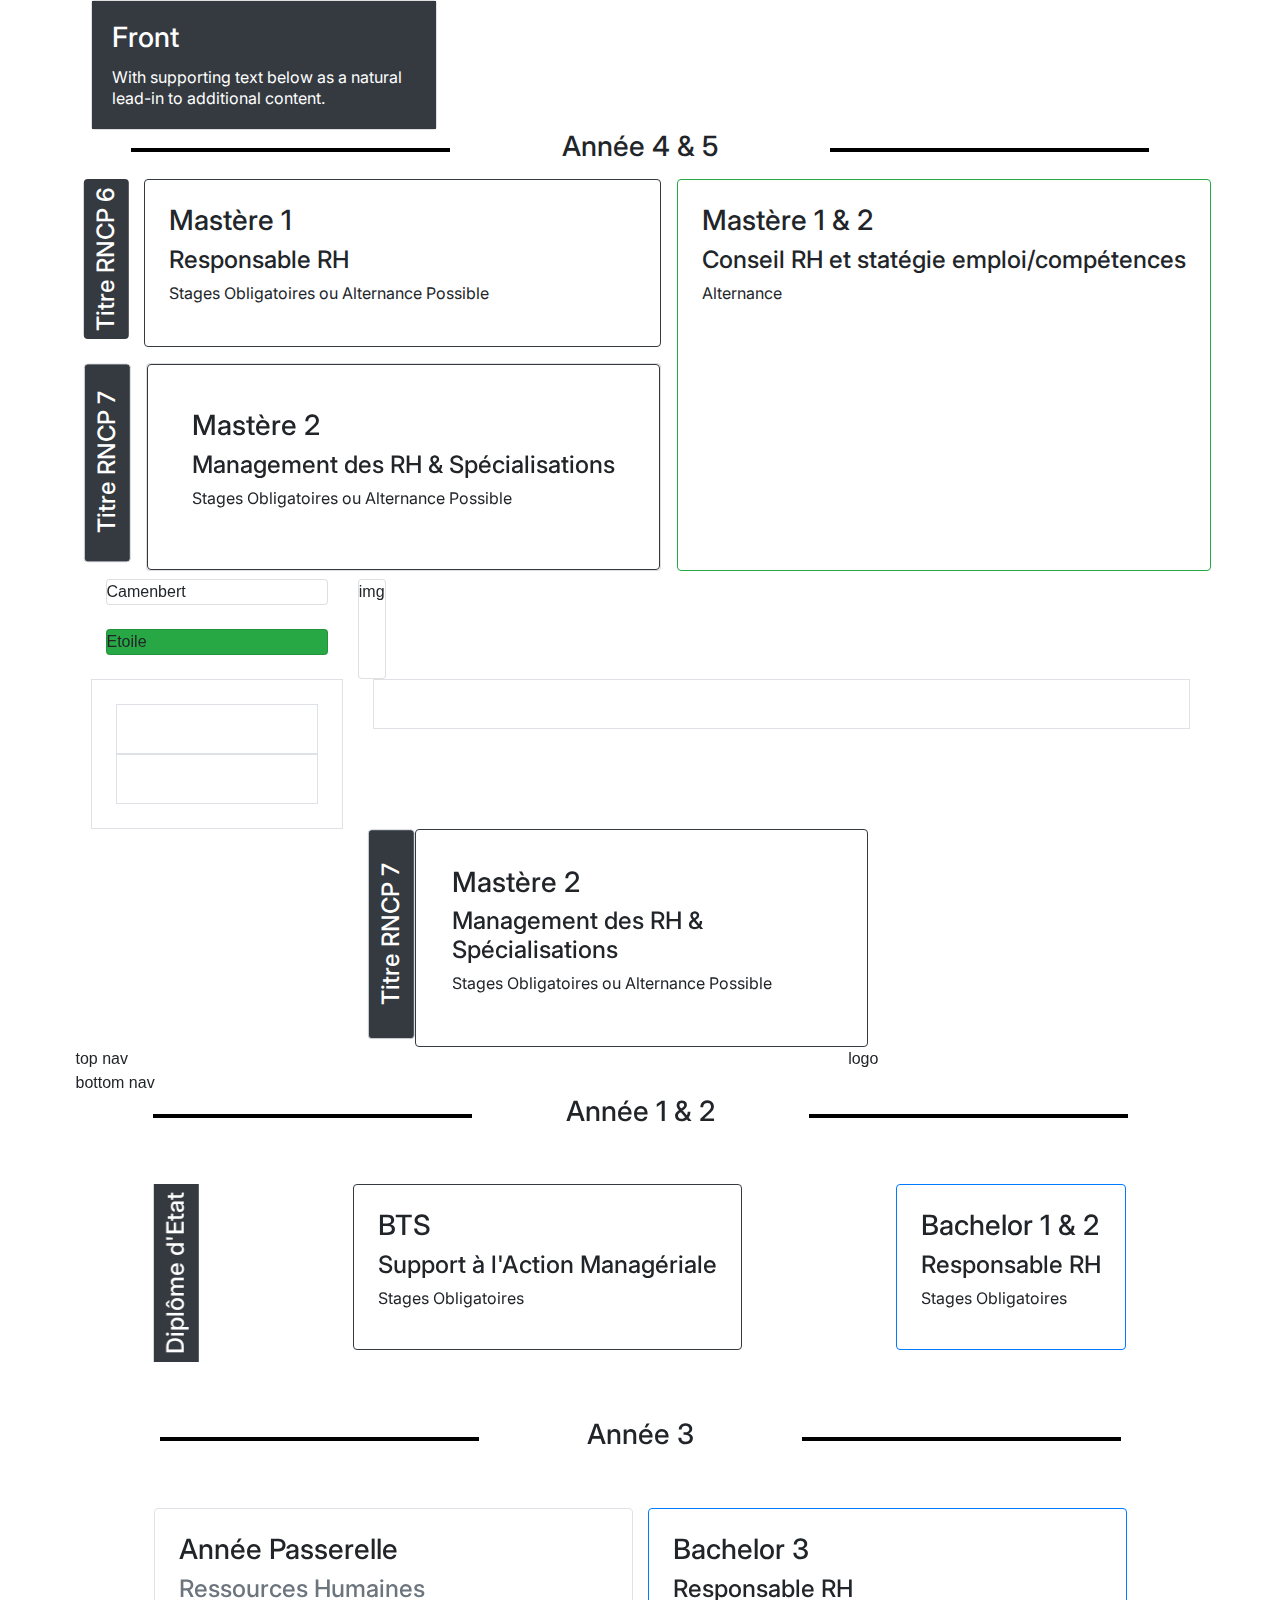
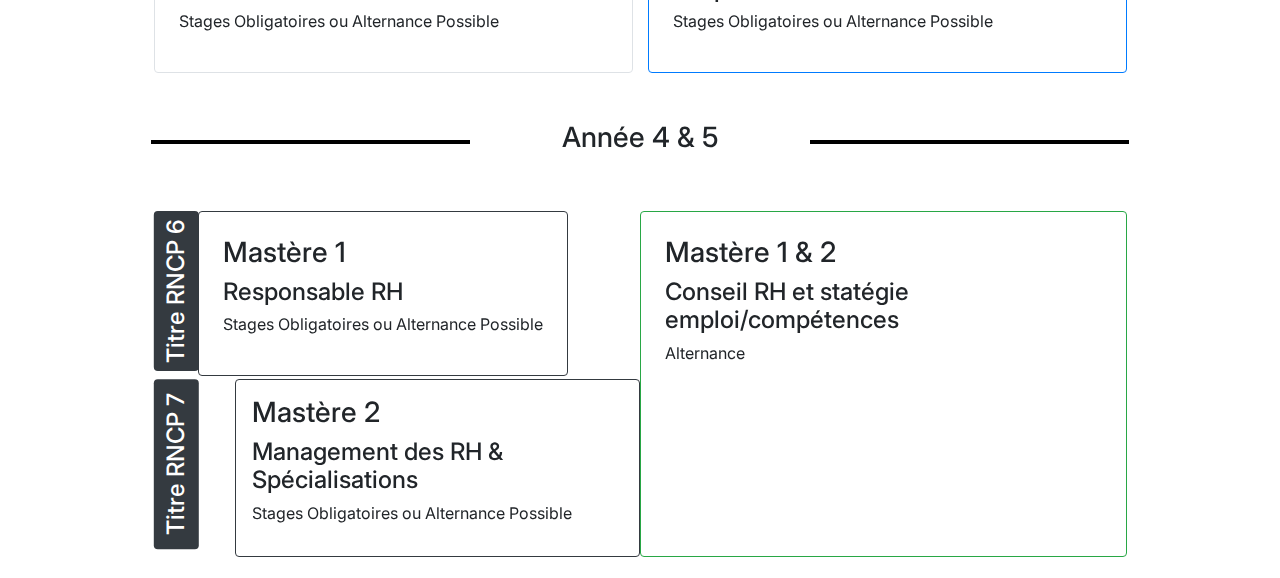
==== test.html @ 4cd4a821 "first" ====
<!DOCTYPE html>
<html lang="en">

<head>
    <meta charset="UTF-8" />
    <meta name="viewport" content="width=device-width, initial-scale=1.0" />
    <title>Document</title>
    <link rel="stylesheet" href="https://cdn.jsdelivr.net/npm/bootstrap@4.0.0/dist/css/bootstrap.min.css"
        integrity="sha384-Gn5384xqQ1aoWXA+058RXPxPg6fy4IWvTNh0E263XmFcJlSAwiGgFAW/dAiS6JXm" crossorigin="anonymous">
    <link rel="stylesheet" href="styletest.css">
    <style>

    </style>
</head>

<body>
    <div class="container">
        <div class="row">
            <div class="col-sm-4">
                <div class="card card-flip h-100">
                    <div class="card-front text-white bg-dark">
                        <div class="card-body">
                            <i class="fa fa-search fa-5x float-right"></i>
                            <h3 class="card-title">Front</h3>
                            <p class="card-text">With supporting text below as a natural lead-in to additional content.
                            </p>
                        </div>
                    </div>
                    <div class="card-back bg-white">
                        <div class="card-body">
                            <h3 class="card-title">Back</h3>
                            <p class="card-text">Suprise this one has more more more more content on the back!</p>
                            <a href="#" class="btn btn-outline-secondary">Action</a>
                        </div>
                    </div>
                </div>
            </div>
        </div>
    </div>
</body>

</html>


<header class="d-flex align-items-center justify-content-md-around px-mx-3">
    <div class="divider"> </div>
    <h3 class="text-center"> Année 4 & 5</h3>
    <div class="divider"> </div>
</header>
<article class="d-flex justify-content-md-around">
    <section>
        <div>
            <div class="container">
                <div class="col-sm p-2">
                    <div class="row justify-content-md-around">
                        <h4 class="title text-center border-primary rounded bg-dark text-white p-2">Titre RNCP 6
                        </h4>
                        <div class="col">
                            <div class="border border-dark rounded h-100 p-4">
                                <h3>Mastère 1</h3>
                                <h4>Responsable RH</h4>
                                <p>Stages Obligatoires ou Alternance Possible</p>
                            </div>
                        </div>
                    </div>
                </div>
                <div class="col p-2">
                    <div class="row justify-content-md-around">
                        <h4 class="title text-center border rounded bg-dark text-white p-2">Titre RNCP 7
                        </h4>
                        <!-- Rotating card -->
                        <div class="col">
                            <div class="card card-flip h-100">
                                <div class="card-front border border-dark rounded h-100 p-4">
                                    <div class="card-body">
                                        <h3>Mastère 2</h3>
                                        <h4>Management des RH & Spécialisations</h4>
                                        <p>Stages Obligatoires ou Alternance Possible</p>
                                    </div>
                                </div>
                                <div class="card-back border border-dark rounded h-100 p-4">
                                    <div class="card-body">
                                        <h3>Mastère 2 - Management RH</h3>
                                        <h4>Spécialisations :</h4>
                                        <ul>
                                            <li>RH et relations sociales</li>
                                            <li>Mobilité internationale</li>
                                            <li>Rémunération et avantage sociaux</li>
                                            <li>Gestion RH de la diversité et du handicap</li>
                                            <li>RH et intelligence artificielle</li>
                                        </ul>
                                    </div>
                                </div>
                            </div>
                        </div>
                    </div>
                </div>
            </div>
        </div>
    </section>
    <div class="row justify-content-md-around">
        <div class="col-sm col-lg p-2">
            <div class="border rounded border-success h-100 p-4">
                <h3>Mastère 1 & 2</h3>
                <h4>Conseil RH et statégie emploi/compétences</h4>
                <p>Alternance</p>
            </div>
        </div>
    </div>

    </section>
</article>

<div class="container">
    <div class="row">
        <div class="col-md-4 col-lg-3">
            <div class="col h-100 w-100 mv-100">
                <!--  -->
                <div class="h-50 w-100 pb-4">
                    <div class="card card-inverse card-success h-100">
                        Camenbert
                    </div>
                </div>
                <!--  -->
                <!--  -->
                <div class="h-50 w-100 pb-4 ">
                    <div class="card card-inverse bg-success h-100">
                        Etoile
                    </div>
                </div>
                <!--  -->
            </div>
        </div>
        <!--  -->
        <div class="card card-inverse card-primary">
            img
        </div>
        <!--  -->
    </div>
</div>

<div class="container">
    <div class="row">
        <div class="col-md-3">
            <div class="border p-4">
                <div class="row">
                    <div class="col-md-12">
                        <div class="border p-4">
                            <div class="rectangle"></div>
                        </div>
                        <div class="border p-4">
                            <div class="rectangle"></div>
                        </div>
                    </div>
                </div>
            </div>
        </div>
        <div class="col-md-9">
            <div class="border p-4">
                <div class="rectangle1"></div>
            </div>
        </div>
    </div>
</div>

<div class="row justify-content-center">
    <div class="d-flex">
        <h4 class="title text-center border rounded bg-dark text-white p-2">Titre RNCP 7
        </h4>
        <!-- Rotating card -->
        <div class="card card-flip col-lg-10 border border-dark rouded p-2">
            <div class="card-front p-2">
                <div class="card-body">
                    <h3>Mastère 2</h3>
                    <h4>Management des RH & Spécialisations</h4>
                    <p>Stages Obligatoires ou Alternance Possible</p>
                </div>
            </div>
            <div class="card-back ">
                <div class="card-body">
                    <h3>Mastère 2 - Management RH</h3>
                    <h4>Spécialisations :</h4>
                    <ul>
                        <li>RH et relations sociales</li>
                        <li>Mobilité internationale</li>
                        <li>Rémunération et avantage sociaux</li>
                        <li>Gestion RH de la diversité et du handicap</li>
                        <li>RH et intelligence artificielle</li>
                    </ul>
                </div>
            </div>
        </div>
        <!-- End rotating card -->
    </div>
</div>

<div class="row">
    <div class="col-12 col-md-8">
        <div class="row">
            <div class="col-12">top nav</div>
            <div class="col-12">bottom nav</div>
        </div>
    </div>
    <div class="col-12 col-md-4">logo</div>
</div>

<!DOCTYPE html>
<html lang="en">

<head>
    <meta charset="UTF-8" />
    <meta name="viewport" content="width=device-width, initial-scale=1.0" />
    <title>Schéma d'étude</title>
    <link rel="stylesheet" href="style.css" />
    <link rel="stylesheet" href="https://stackpath.bootstrapcdn.com/bootstrap/4.5.2/css/bootstrap.min.css">
</head>

<body>
    <header></header>
    <main class="col">
        <!--  -->
        <article>
            <section>
                <div class="container">
                    <header class="d-flex align-items-center justify-content-md-around px-mx-3">
                        <div class="divider "> </div>
                        <h3 class="text-center">Année 1 & 2</h3>
                        <div class="divider"> </div>
                    </header>
                    <div class="row justify-content-between m-5">
                        <h4 class="title text-center border-dark bg-dark text-white p-2">Diplôme d'Etat</h4>
                        <div class="border border-dark rounded h-100 p-4">
                            <h3>BTS</h3>
                            <h4>Support à l'Action Managériale</h4>
                            <p>Stages Obligatoires</p>
                        </div>
                        <div class="border border-primary rounded h-100 p-4">
                            <h3>Bachelor 1 & 2</h3>
                            <h4>Responsable RH</h4>
                            <p>Stages Obligatoires</p>
                        </div>
                    </div>
            </section>
        </article>
        <!--  -->
        <article>
            <section>
                <div class="container">
                    <header class="d-flex align-items-center justify-content-md-around px-mx-3">
                        <div class="divider"> </div>
                        <h3 class="text-center">Année 3</h3>
                        <div class="divider"> </div>
                    </header>
                    <div class="row justify-content-between m-5">
                        <div class="col p-0">
                            <div class="border border-grey rounded p-4">
                                <h3>Année Passerelle</h3>
                                <h4 class="text-muted">Ressources Humaines</h4>
                                <p>Stages Obligatoires ou Alternance Possible</p>
                            </div>
                        </div>
                        <div class="col pr-0">
                            <div class="border border-primary rounded p-4">
                                <h3>Bachelor 3</h3>
                                <h4>Responsable RH</h4>
                                <p>Stages Obligatoires ou Alternance Possible</p>
                            </div>
                        </div>
                    </div>
                </div>
                </div>
            </section>
        </article>
        <!--  -->
        <article>
            <section>
                <div class="container">
                    <header class="d-flex align-items-center justify-content-md-around px-mx-3">
                        <div class="divider"> </div>
                        <h3 class="text-center"> Année 4 & 5</h3>
                        <div class="divider"> </div>
                    </header>
                    <div class="d-flex m-5">
                        <div class="col-lg-6">
                            <div class="row">
                                <h4 class="title text-center border-primary rounded bg-dark text-white p-2">Titre RNCP 6
                                </h4>
                                <div class="border border-dark rounded h-100 p-4">
                                    <h3>Mastère 1</h3>
                                    <h4>Responsable RH</h4>
                                    <p>Stages Obligatoires ou Alternance Possible</p>
                                </div>
                            </div>
                            <div class="row justify-content-between">
                                <h4 class="title text-center border-primary rounded bg-dark text-white p-2">Titre RNCP 7
                                </h4>
                                <!-- Rotating card -->
                                <div class="card card-flip col-lg-10 border border-dark rounded p-2 d-flex flex-fill">
                                    <div class="card-front p-2">
                                        <div class="card-body-front">
                                            <h3>Mastère 2</h3>
                                            <h4>Management des RH & Spécialisations</h4>
                                            <p>Stages Obligatoires ou Alternance Possible</p>
                                        </div>
                                    </div>
                                    <div class="card-back">
                                        <div class="card-body-back">
                                            <h3>Mastère 2 - Management RH</h3>
                                            <h4>Spécialisations :</h4>
                                            <ul>
                                                <li>RH et relations sociales</li>
                                                <li>Mobilité internationale</li>
                                                <li>Rémunération et avantage sociaux</li>
                                                <li>Gestion RH de la diversité et du handicap</li>
                                                <li>RH et intelligence artificielle</li>
                                            </ul>
                                        </div>
                                    </div>
                                </div>
                                <!-- End rotating card -->
                            </div>

                        </div>
                        <div class="border rounded border-success text-center p-4">
                            <h3>Mastère 1 & 2</h3>
                            <h4>Conseil RH et statégie emploi/compétences</h4>
                            <p>Alternance</p>
                        </div>
                    </div>
                </div>
                </div>
            </section>
        </article>
    </main>
    <footer></footer>
</body>

</html>
---- styletest.css ----
/*
flip card
*/
.card-flip > div {
    backface-visibility: hidden;
    transition: transform 300ms;
    transition-timing-function: linear;
    width: 100%;
    height: 100%;
    margin: 0;
    display: flex;
  }
  
  .card-front {
    transform: rotateY(0deg);
  }
  
  .card-back {
    transform: rotateY(180deg);
    position: absolute;
    top: 0;
  }
  
  .card-flip:hover .card-front {
    transform: rotateY(-180deg);
  }
    
  .card-flip:hover .card-back {
    transform: rotateY(0deg);
  }
---- style.css ----
@import url('https://fonts.googleapis.com/css2?family=Inter&display=swap');

* {
    margin: 0;
    padding: 0;
}

html {
    width: 1129px;
    height: 1482px;
    top: 208px;
    left: 469px;
    gap: 56px;
    margin: auto;

}

header {
    display: flex;
}

.divider {
    display: flex;
}

h4 {
    font-family: 'Inter', sans-serif;
    font-size: 26px;
    font-weight: 400;
    line-height: 31px;
    letter-spacing: 0em;
    text-align: left;
}

h3 {
    font-family: 'Inter', sans-serif;
    font-size: 26px;
    font-weight: 400;
    line-height: 31px;
    letter-spacing: 0em;
    text-align: left;

}

.title {
    writing-mode: vertical-rl;
    text-orientation: mixed;
    white-space: nowrap;
    transform: rotate(180deg);
}

p {
    font-family: 'Inter', sans-serif;
    font-size: 16px;
    font-weight: 400;
    line-height: 21px;
    letter-spacing: 0em;
    text-align: left;
}

.divider {
    height: 4px;
    width: 319px;
    background-color: black;
}

/* FLIP CARD */
.card-flip>div {
    backface-visibility: hidden;
    transition: transform 300ms;
    transition-timing-function: linear;
    width: 100%;
    height: 100%;
    margin: 0;
    display: flex;
}

.card-front {
    transform: rotateY(0deg);
}

.card-back {
    transform: rotateY(180deg);
    position: absolute;
    top: 0;
}

.card-flip:hover .card-front {
    transform: rotateY(-180deg);
}

.card-flip:hover .card-back {
    transform: rotateY(0deg);
}

@media screen and (min-width :400) {
    article {
        height: 100vh;
    }

}
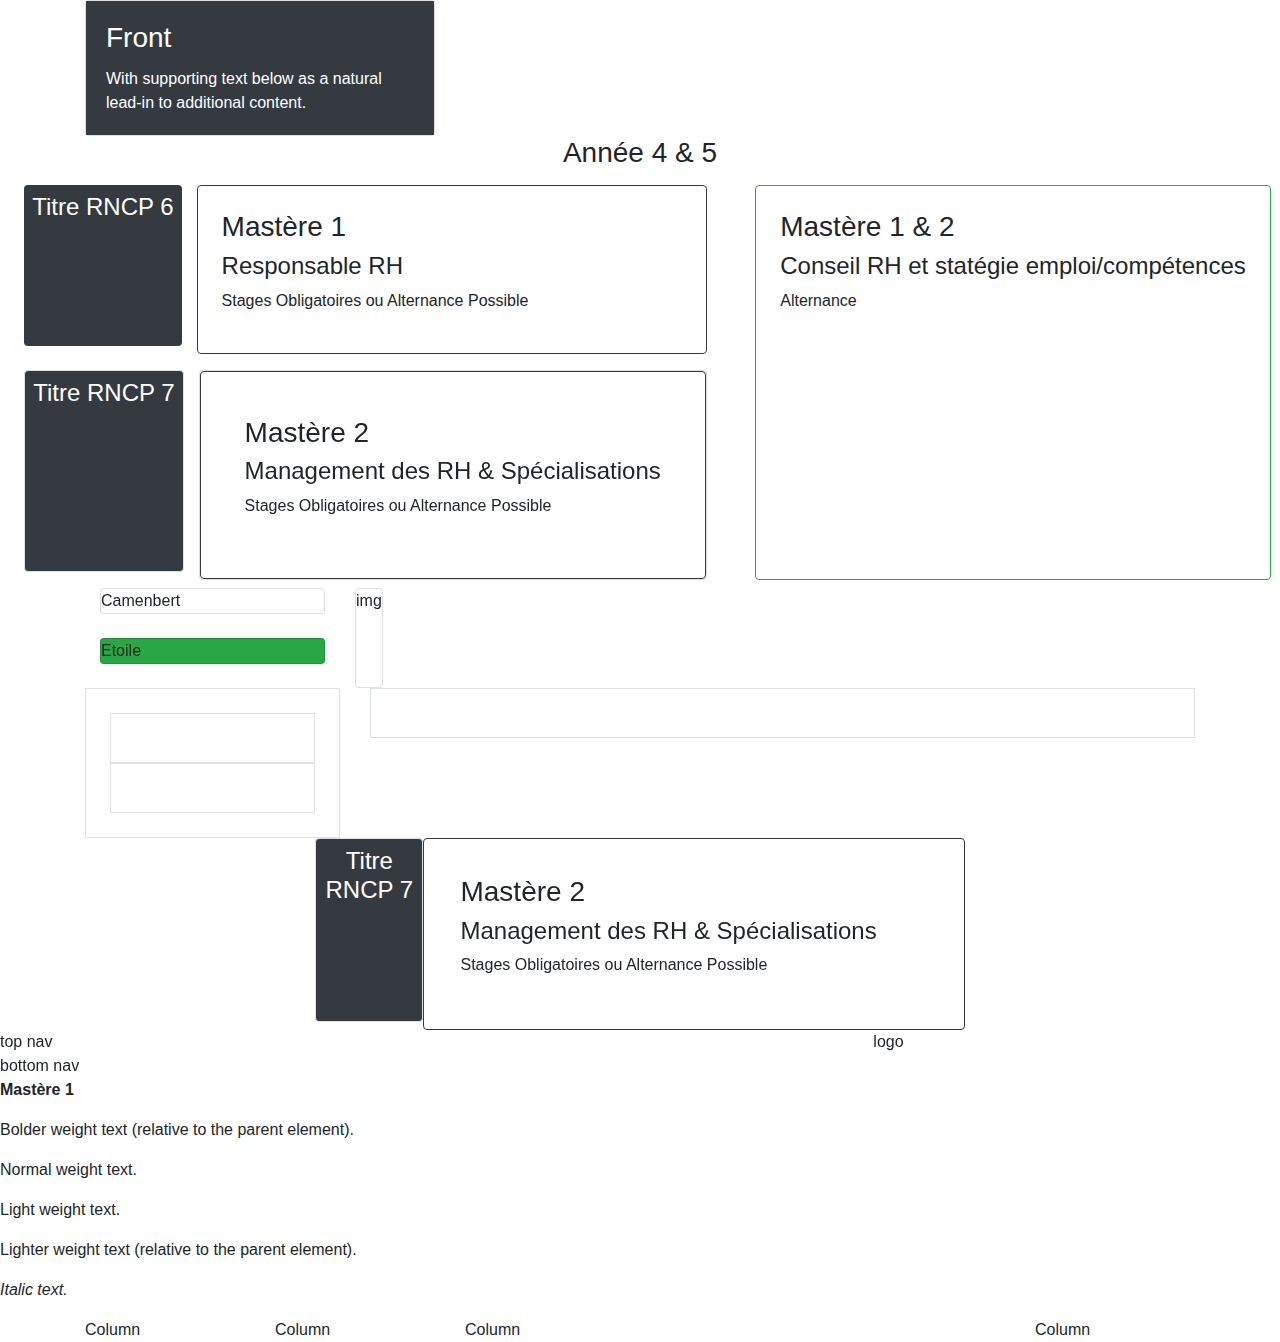
==== commit 873c1d41: "desktop done" ====
--- a/test.html
+++ b/test.html
@@ -203,136 +203,18 @@
     </div>
     <div class="col-12 col-md-4">logo</div>
 </div>
-
-<!DOCTYPE html>
-<html lang="en">
-
-<head>
-    <meta charset="UTF-8" />
-    <meta name="viewport" content="width=device-width, initial-scale=1.0" />
-    <title>Schéma d'étude</title>
-    <link rel="stylesheet" href="style.css" />
-    <link rel="stylesheet" href="https://stackpath.bootstrapcdn.com/bootstrap/4.5.2/css/bootstrap.min.css">
-</head>
-
-<body>
-    <header></header>
-    <main class="col">
-        <!--  -->
-        <article>
-            <section>
-                <div class="container">
-                    <header class="d-flex align-items-center justify-content-md-around px-mx-3">
-                        <div class="divider "> </div>
-                        <h3 class="text-center">Année 1 & 2</h3>
-                        <div class="divider"> </div>
-                    </header>
-                    <div class="row justify-content-between m-5">
-                        <h4 class="title text-center border-dark bg-dark text-white p-2">Diplôme d'Etat</h4>
-                        <div class="border border-dark rounded h-100 p-4">
-                            <h3>BTS</h3>
-                            <h4>Support à l'Action Managériale</h4>
-                            <p>Stages Obligatoires</p>
-                        </div>
-                        <div class="border border-primary rounded h-100 p-4">
-                            <h3>Bachelor 1 & 2</h3>
-                            <h4>Responsable RH</h4>
-                            <p>Stages Obligatoires</p>
-                        </div>
-                    </div>
-            </section>
-        </article>
-        <!--  -->
-        <article>
-            <section>
-                <div class="container">
-                    <header class="d-flex align-items-center justify-content-md-around px-mx-3">
-                        <div class="divider"> </div>
-                        <h3 class="text-center">Année 3</h3>
-                        <div class="divider"> </div>
-                    </header>
-                    <div class="row justify-content-between m-5">
-                        <div class="col p-0">
-                            <div class="border border-grey rounded p-4">
-                                <h3>Année Passerelle</h3>
-                                <h4 class="text-muted">Ressources Humaines</h4>
-                                <p>Stages Obligatoires ou Alternance Possible</p>
-                            </div>
-                        </div>
-                        <div class="col pr-0">
-                            <div class="border border-primary rounded p-4">
-                                <h3>Bachelor 3</h3>
-                                <h4>Responsable RH</h4>
-                                <p>Stages Obligatoires ou Alternance Possible</p>
-                            </div>
-                        </div>
-                    </div>
-                </div>
-                </div>
-            </section>
-        </article>
-        <!--  -->
-        <article>
-            <section>
-                <div class="container">
-                    <header class="d-flex align-items-center justify-content-md-around px-mx-3">
-                        <div class="divider"> </div>
-                        <h3 class="text-center"> Année 4 & 5</h3>
-                        <div class="divider"> </div>
-                    </header>
-                    <div class="d-flex m-5">
-                        <div class="col-lg-6">
-                            <div class="row">
-                                <h4 class="title text-center border-primary rounded bg-dark text-white p-2">Titre RNCP 6
-                                </h4>
-                                <div class="border border-dark rounded h-100 p-4">
-                                    <h3>Mastère 1</h3>
-                                    <h4>Responsable RH</h4>
-                                    <p>Stages Obligatoires ou Alternance Possible</p>
-                                </div>
-                            </div>
-                            <div class="row justify-content-between">
-                                <h4 class="title text-center border-primary rounded bg-dark text-white p-2">Titre RNCP 7
-                                </h4>
-                                <!-- Rotating card -->
-                                <div class="card card-flip col-lg-10 border border-dark rounded p-2 d-flex flex-fill">
-                                    <div class="card-front p-2">
-                                        <div class="card-body-front">
-                                            <h3>Mastère 2</h3>
-                                            <h4>Management des RH & Spécialisations</h4>
-                                            <p>Stages Obligatoires ou Alternance Possible</p>
-                                        </div>
-                                    </div>
-                                    <div class="card-back">
-                                        <div class="card-body-back">
-                                            <h3>Mastère 2 - Management RH</h3>
-                                            <h4>Spécialisations :</h4>
-                                            <ul>
-                                                <li>RH et relations sociales</li>
-                                                <li>Mobilité internationale</li>
-                                                <li>Rémunération et avantage sociaux</li>
-                                                <li>Gestion RH de la diversité et du handicap</li>
-                                                <li>RH et intelligence artificielle</li>
-                                            </ul>
-                                        </div>
-                                    </div>
-                                </div>
-                                <!-- End rotating card -->
-                            </div>
-
-                        </div>
-                        <div class="border rounded border-success text-center p-4">
-                            <h3>Mastère 1 & 2</h3>
-                            <h4>Conseil RH et statégie emploi/compétences</h4>
-                            <p>Alternance</p>
-                        </div>
-                    </div>
-                </div>
-                </div>
-            </section>
-        </article>
-    </main>
-    <footer></footer>
-</body>
-
-</html>+<p class="font-weight-bold">Mastère 1</p>
+<p class="font-weight-bolder">Bolder weight text (relative to the parent element).</p>
+<p class="font-weight-normal">Normal weight text.</p>
+<p class="font-weight-light">Light weight text.</p>
+<p class="font-weight-lighter">Lighter weight text (relative to the parent element).</p>
+<p class="font-italic">Italic text.</p>
+
+<div class="container">
+    <div class="row">
+      <div class="col">Column</div>
+      <div class="col">Column</div>
+      <div class="col-6">Column</div>
+      <div class="col">Column</div>
+    </div>
+  </div>
